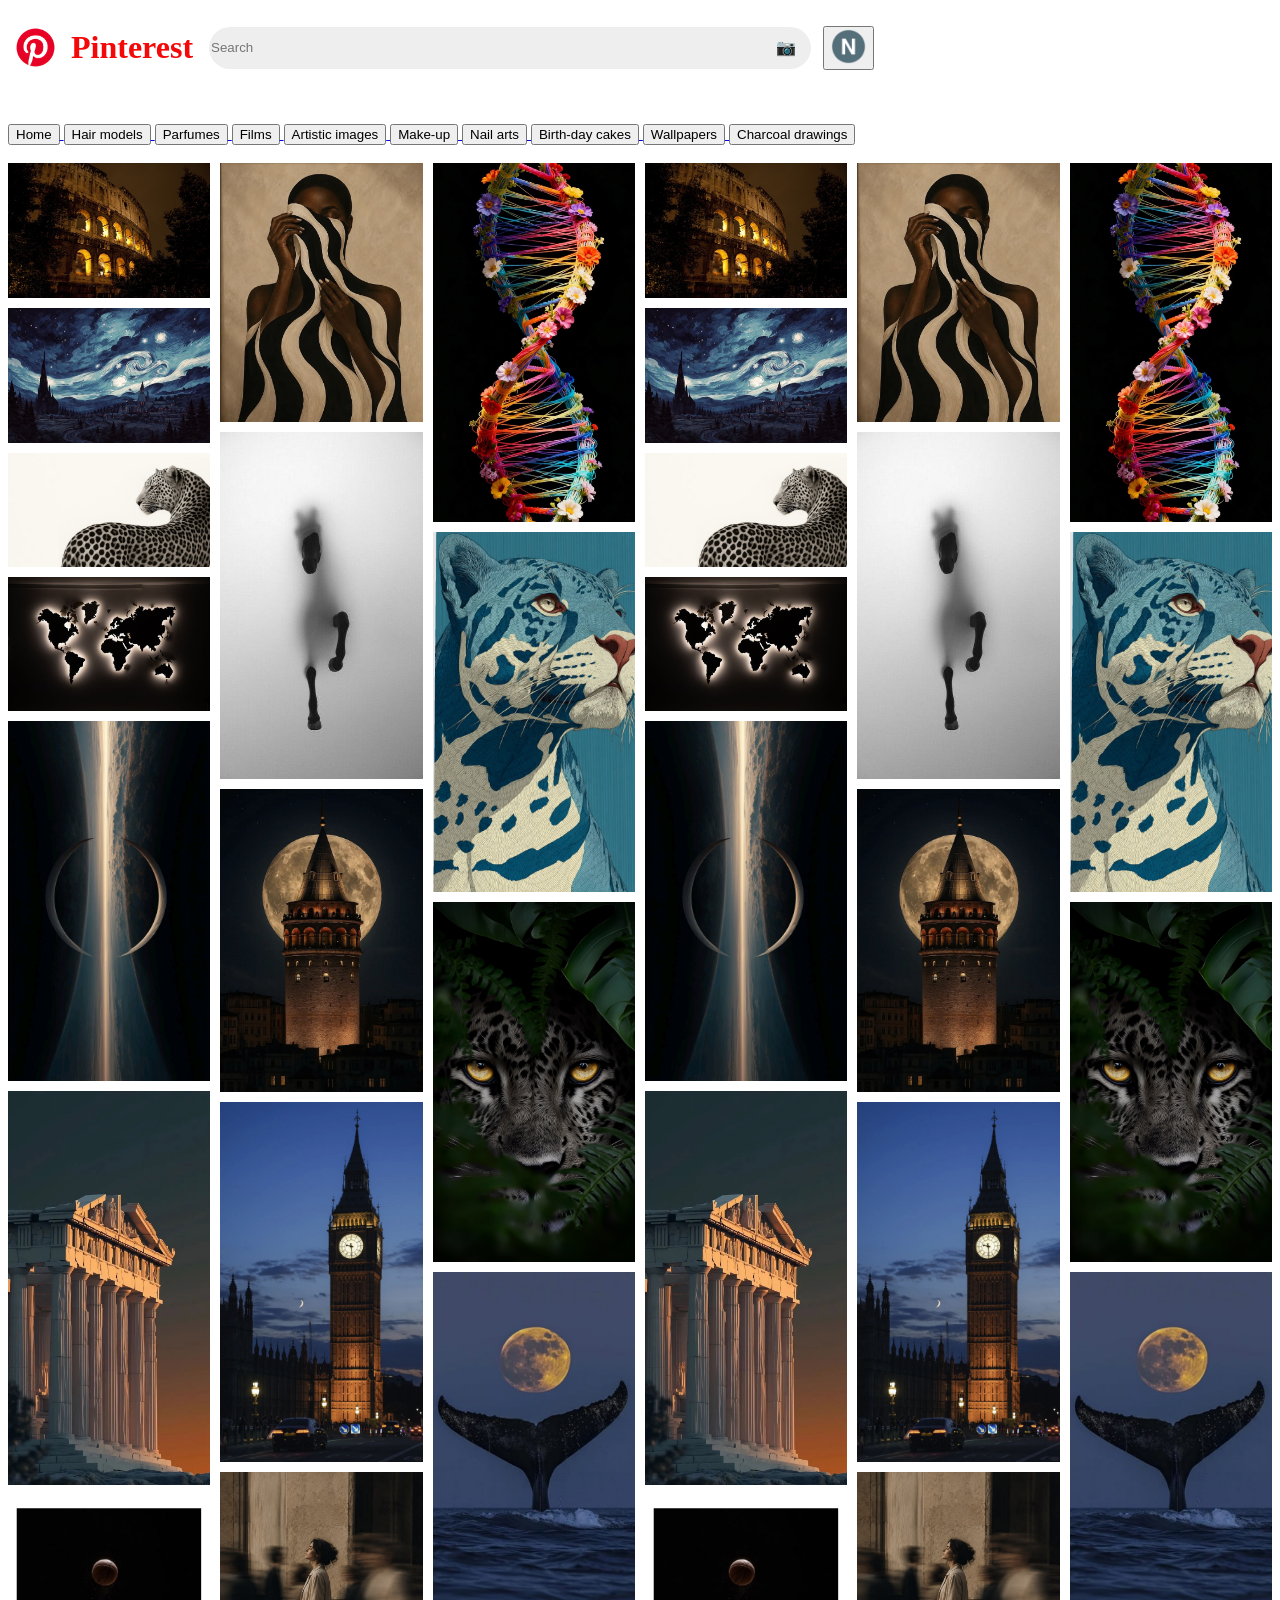
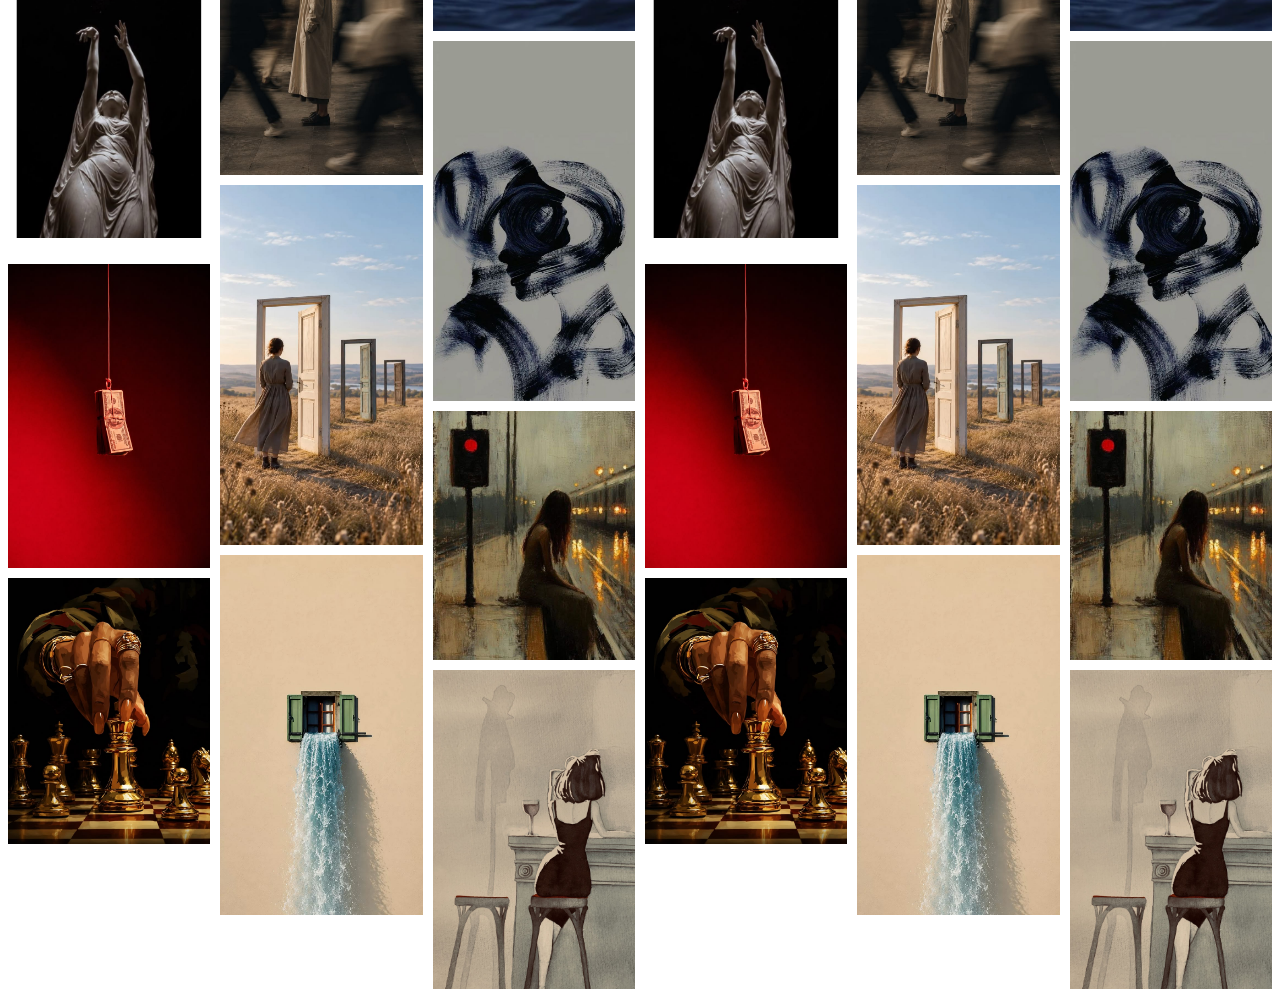
==== wallpaper.html @ 284b72aa "ad deyisdim" ====
<!DOCTYPE html>
<html lang="en">

<head>
    <meta charset="UTF-8">
    <meta name="viewport" content="width=device-width, initial-scale=1.0">
    <title>Pinterest</title>
    <link rel="stylesheet" href="style.css">
    <link rel="shortcut icon" href="images/pinterest.png" type="image/x-icon" style="border-radius:50%;">
</head>

<body>

    <div class="logo">
        <img src="images/pinterest2.png" width="55">
        <span style="color: rgb(243, 9, 9); font-style: var(200px);"><b>
                <h1>Pinterest</h1>
            </b></span>
        <br><br>
        
        <div class="search"> <input type="text" placeholder="Search"> <span>📷</span> </div>
        <br><a href="n.html">
            <button style="border: 50%;"><img src="images/n.png" class="profile" width="35"></button>
        </a>
    </div>
    <br>
    <br>
    <a href="index.html">
        <button>Home</button>
    </a>
    <a href="hair.html">
        <button>Hair models</button>
    </a>
    <a href="parfum.html">
        <button>Parfumes</button>
    </a>
    <a href="film.html">
        <button>Films</button>
    </a>
    <a href="images.html">
        <button>Artistic images</button>
    </a>
    <a href="makeup.html">
        <button>Make-up</button>
    </a>
    <a href="nail.html">
        <button>Nail arts</button>
    </a>
    <a href="birthday.html">
        <button>Birth-day cakes</button>
    </a>
    <a href="Wallpaper.html">
        <button>Wallpapers</button>
    </a>
    <a href="charcoal.html">
        <button>Charcoal drawings</button>
    </a>
    <br><br>
    <div class="sekiller">
        <div><img src="images/w1.png" alt="" width="230"></div>
        <div><img src="images/w2.png" alt="" width="230"></div>
        <div><img src="images/w3.png" alt="" width="230"></div>
        <div><img src="images/w4.png" alt="" width="230"></div>
        <div><img src="images/w5.png" alt="" width="230"></div>
        <div><img src="images/w6.png" alt="" width="220"></div>
        <div><img src="images/w7.png" alt="" width="250"></div>
        <div><img src="images/w8.png" alt="" width="250"></div>
        <div><img src="images/w9.png" alt="" width="250"></div>
        <div><img src="images/w10.png" alt="" width="250"></div>
        <div><img src="images/w11.png" alt="" width="250"></div>
        <div><img src="images/w12.png" alt="" width="250"></div>
        <div><img src="images/w13.png" alt="" width="250"></div>
        <div><img src="images/w14.png" alt="" width="250"></div>
        <div><img src="images/w15.png" alt="" width="250"></div>
        <div><img src="images/w16.png" alt="" width="250"></div>
        <div><img src="images/w17.png" alt="" width="250"></div>
        <div><img src="images/w18.png" alt="" width="250"></div>
        <div><img src="images/w19.png" alt="" width="250"></div>
        <div><img src="images/w20.png" alt="" width="250"></div>
        <div><img src="images/w21.png" alt="" width="250"></div>
        <div><img src="images/w22.png" alt="" width="250"></div>
        <div><img src="images/w23.png" alt="" width="250"></div>
        <div><img src="images/w1.png" alt="" width="230"></div>
        <div><img src="images/w2.png" alt="" width="230"></div>
        <div><img src="images/w3.png" alt="" width="230"></div>
        <div><img src="images/w4.png" alt="" width="230"></div>
        <div><img src="images/w5.png" alt="" width="230"></div>
        <div><img src="images/w6.png" alt="" width="220"></div>
        <div><img src="images/w7.png" alt="" width="250"></div>
        <div><img src="images/w8.png" alt="" width="250"></div>
        <div><img src="images/w9.png" alt="" width="250"></div>
        <div><img src="images/w10.png" alt="" width="250"></div>
        <div><img src="images/w11.png" alt="" width="250"></div>
        <div><img src="images/w12.png" alt="" width="250"></div>
        <div><img src="images/w13.png" alt="" width="250"></div>
        <div><img src="images/w14.png" alt="" width="250"></div>
        <div><img src="images/w15.png" alt="" width="250"></div>
        <div><img src="images/w16.png" alt="" width="250"></div>
        <div><img src="images/w17.png" alt="" width="250"></div>
        <div><img src="images/w18.png" alt="" width="250"></div>
        <div><img src="images/w19.png" alt="" width="250"></div>
        <div><img src="images/w20.png" alt="" width="250"></div>
        <div><img src="images/w21.png" alt="" width="250"></div>
        <div><img src="images/w22.png" alt="" width="250"></div>
        <div><img src="images/w23.png" alt="" width="250"></div>



    </div>
</body>

</html>
---- style.css ----
body {
    background-color: white;
}

.header {
    display: flex;
    align-items: center;
    gap: 20px;
}

.logo {
    display: flex;
    align-items: center;
    gap: 8px;
}

.search {
    display: flex;
    align-items: center;
    flex: 0.6;
}

input {
    width: 100%;
    height: 40px;
    background-color: #eeeeee;
    border-radius: 25px;
    border: none;
}

.search span {
    margin-left: -35px;
    margin-right: 10px;
}
.sekiller {
    columns: 6;
    column-gap: 10px;
}

.sekiller div {
    break-inside: avoid;
    margin-bottom: 10px;
}

.sekiller img,
.sekiller video {
    width: 100%;
    height: auto;
    display: block;
}
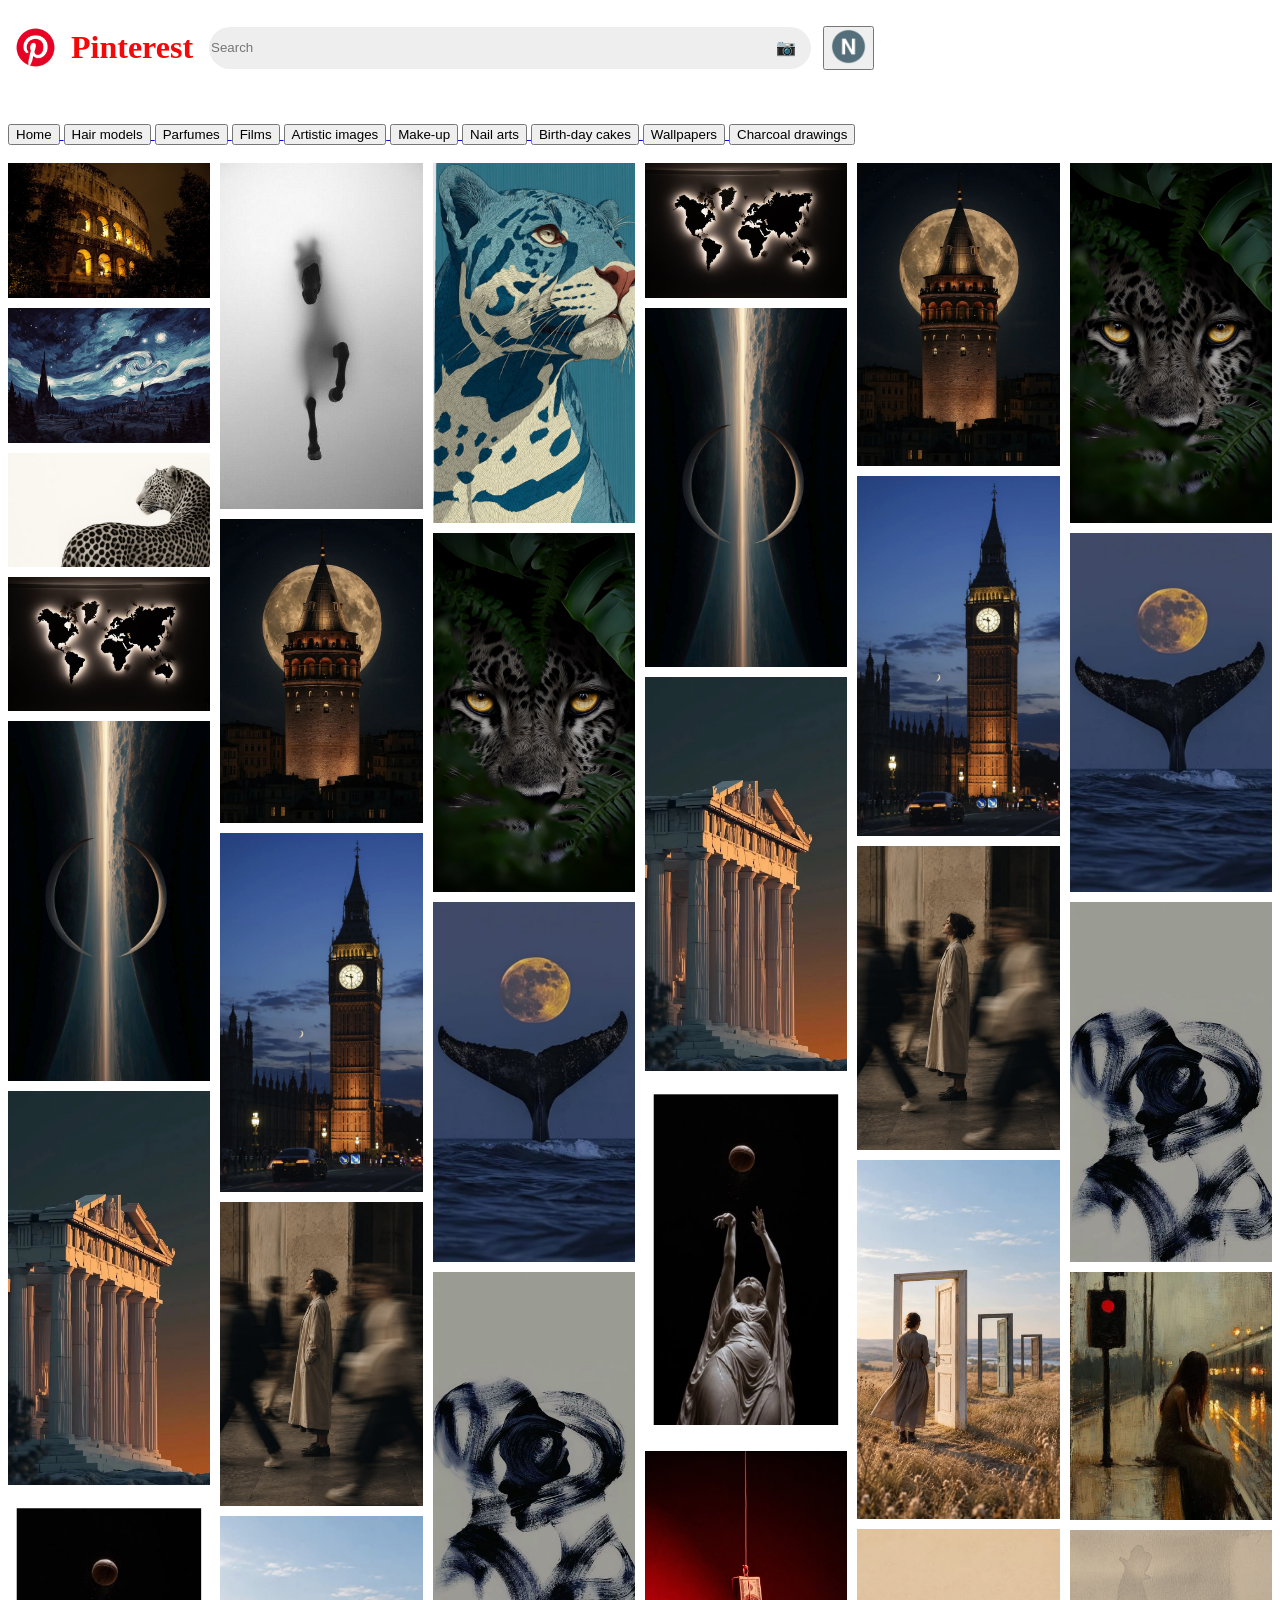
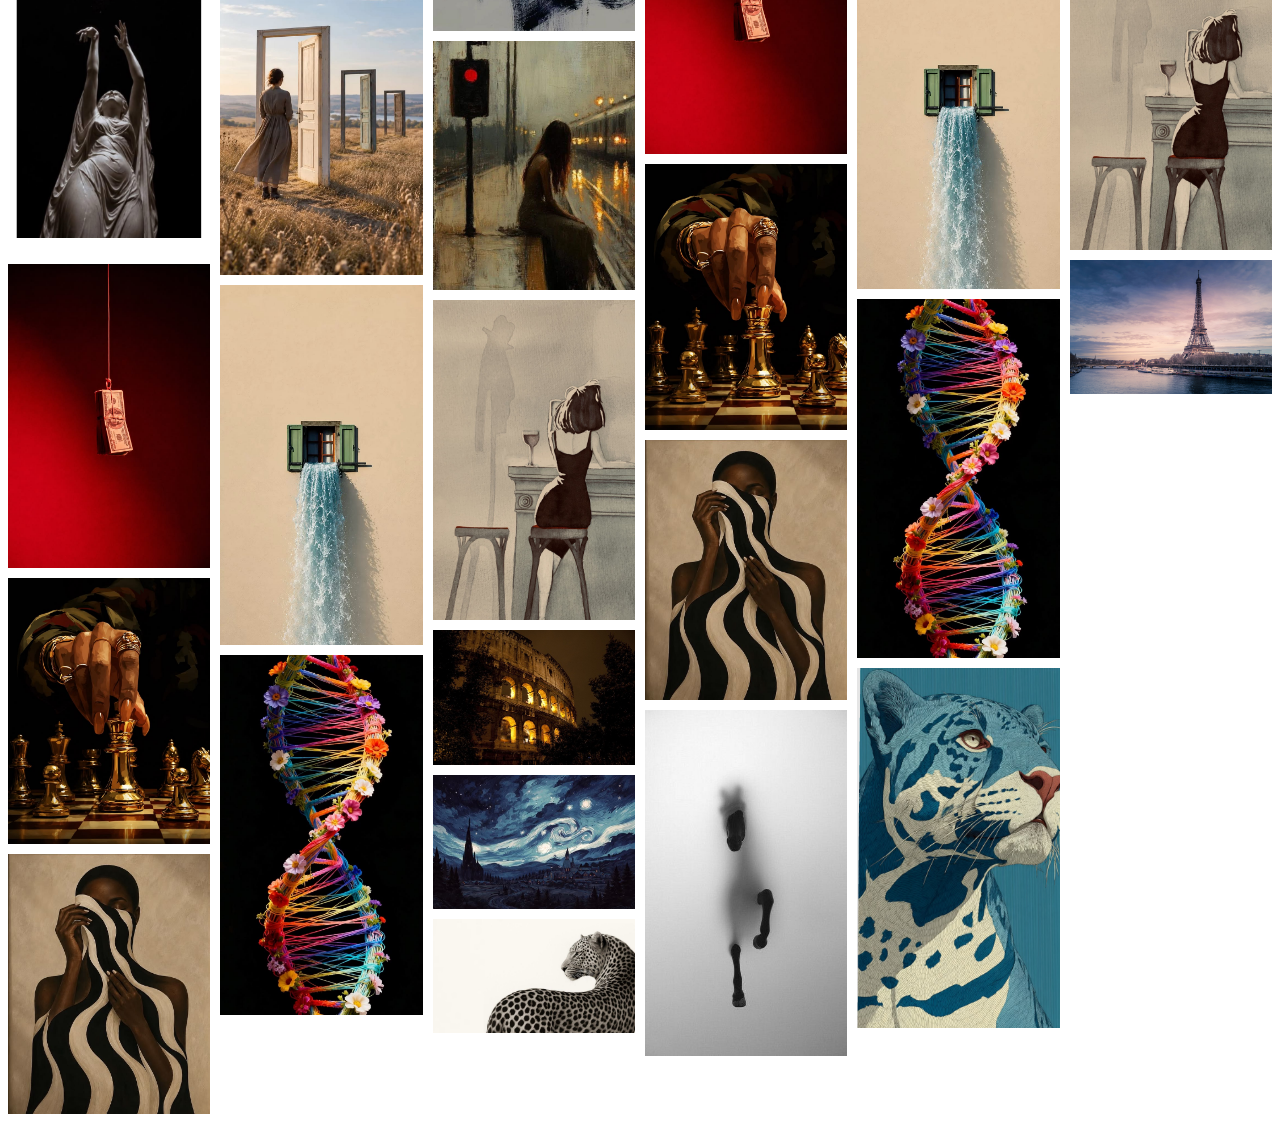
==== commit c737f7c3: "sekil elave etdim" ====
--- a/wallpaper.html
+++ b/wallpaper.html
@@ -103,6 +103,8 @@
         <div><img src="images/w21.png" alt="" width="250"></div>
         <div><img src="images/w22.png" alt="" width="250"></div>
         <div><img src="images/w23.png" alt="" width="250"></div>
+        <div><img src="images/w24.jpg" alt="" width="250"></div>
+        
 
 
 
